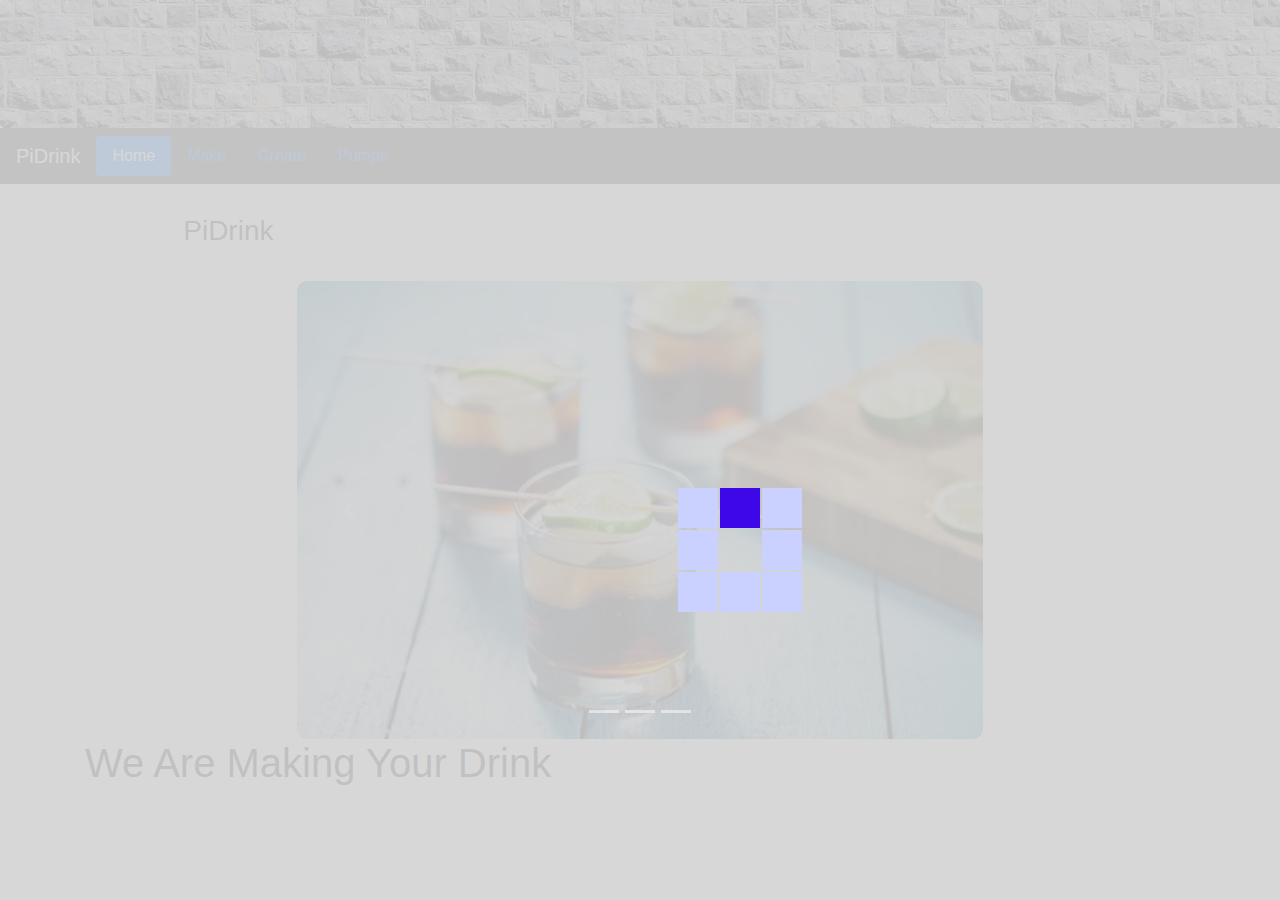
==== templates/index.html @ b64faab6 "Fix loading gif" ====
<!DOCTYPE html>
<html lang="en">
<head>
  <title>PiDrink</title>
  <meta charset="utf-8">
  <meta name="viewport" content="width=device-width, initial-scale=1">
  <link rel="shortcut icon" type="image/png" href="../static/img/favicon.png"/>
  <link rel="stylesheet" href="https://maxcdn.bootstrapcdn.com/bootstrap/4.1.3/css/bootstrap.min.css">
  <link rel="stylesheet" href="../static/css/PiDrink.css">
  <script src="https://ajax.googleapis.com/ajax/libs/jquery/3.3.1/jquery.min.js"></script>
  <script src="../static/js/PiDrink.js"></script>
  <script src="https://cdnjs.cloudflare.com/ajax/libs/popper.js/1.14.3/umd/popper.min.js"></script>
  <script src="https://maxcdn.bootstrapcdn.com/bootstrap/4.1.3/js/bootstrap.min.js"></script>
</head>
<body>

<div class="jumbotron text-center" style="margin-bottom:0">
  <!-- <h1>Welcome to PiDrink!</h1> -->
  <!-- <p>Resize this responsive page to see the effect!</p>  -->
</div>

<nav class="navbar navbar-expand-sm bg-dark navbar-dark">
  <a class="navbar-brand" href="#make">PiDrink</a>
  <ul class="nav nav-pills" role="tablist">
    <li class="nav-item">
        <a class="nav-link active" data-toggle="pill" href="#home">Home</a>
    </li>
    <li class="nav-item">
      <a class="nav-link" data-toggle="pill" href="#make">Make</a>
    </li>
    <li class="nav-item">
      <a class="nav-link" data-toggle="pill" href="#create">Create</a>
    </li>
    <li class="nav-item">
      <a class="nav-link" data-toggle="pill" href="#pumps">Pumps</a>
    </li>
  </ul> 
</nav>

<div class="container" style="margin-top:30px">
    <!-- Tab panes -->
    <div class="tab-content">
        <div id="home" class="container tab-pane active">
            <h3>PiDrink</h3>
            <div id="Drinks" class="carousel slide" data-ride="carousel">

                <!-- Indicators -->
                <ul class="carousel-indicators">
                    <li data-target="#Drinks" data-slide-to="0"></li>
                    <li data-target="#Drinks" data-slide-to="1"></li>
                    <li data-target="#Drinks" data-slide-to="2"></li>
                </ul>
                
                <!-- The slideshow -->
                <div class="carousel-inner">
                    <div class="carousel-item active">
                    <img src="../static/img/rum&coke.jpg" alt="Los Angeles">
                    </div>
                    <div class="carousel-item">
                    <img src="../static/img/margarita.jpg" alt="Chicago">
                    </div>
                    <div class="carousel-item">
                    <img src="../static/img/screwdriver.jpg" alt="New York">
                    </div>
                </div>
                
                <!-- Left and right controls -->
                <a class="carousel-control-prev" href="#Drinks" data-slide="prev">
                    <span class="carousel-control-prev-icon"></span>
                </a>
                <a class="carousel-control-next" href="#Drinks" data-slide="next">
                    <span class="carousel-control-next-icon"></span>
                </a>
            </div>
        </div>
        <div id="make" class="container tab-pane"><br>
            <h3>Order Your Drink</h3>
            <form id="makedrink">
                <div class="row">
                    <div class="col-sm-6">
                        <select class="form-control text-center" id="drink" name="drink_choice" required>
                            <option value="" selected disabled>--Drink Option--</option>
                        </select>
                    </div>
                    <div class="col-sm-6">
                        <button type="submit" class="btn btn-primary" id="makedrink">Make Drink</button>
                    </div>
                </div>
            </form>
        </div>
        <div id="create" class="container tab-pane fade"><br>
            <h3>Create a New Drink</h3>
            <form id="createdrink">
                <div id="ingredient_list">
                    <div class="row">
                        <div class="col-sm-8">
                            <div class="input-group mb-3">
                                <div class="input-group-prepend">
                                    <span class="input-group-text" id="basic-addon1">Name</span>
                                </div>
                                <input type="text" class="form-control" id="name" name="name" placeholder="Ex: Gin & Juice" required>
                            </div>
                        </div>
                        <div class="col-sm-4">
                            <button type="submit" class="btn btn-primary" id="create_drink">Create Drink</button>
                        </div>
                    </div>
                    <div class="row" id="div0">
                        <div class="col-sm-6">
                            <div class="input-group mb-3">
                                <div class="input-group-prepend">
                                    <span class="input-group-text" id="basic-addon1">Ingredient</span>
                                </div>
                                <select class="form-control text-center" id="ingredient0" name="ingredient0" required>
                                    <option value="" selected disabled>--Ingredient--</option>
                                </select>
                            </div>
                        </div>
                        <div class="col-sm-6">
                            <div class="input-group mb-3">
                                <div class="input-group-prepend">
                                    <span class="input-group-text" id="basic-addon1">Fluid Ounces</span>
                                </div>
                                <input type="text" class="form-control" id="amount0" name="amount0" placeholder="Ex: 100" required>
                            </div>
                        </div>
                    </div>
                </div>
                <div class="row">
                    <div class="col-sm-4">
                        <button class="btn btn-primary" id="add_ingredient">Add Ingredient</button>
                    </div>
                    <div class="col-sm-2"></div>
                    <div class="col-sm-4">
                        <button class="btn btn-primary" id="remove_ingredient">Remove Ingredient</button>
                    </div>
                </div>
            </form>
        </div>
        <div id="pumps" class="container tab-pane fade"><br>
            <h3>Configure Pumps</h3>
            <form id="changepumps">
                <div class="row form-group">
                    <div class="input-group col-sm-6">
                        <div class="input-group-prepend">
                            <span class="input-group-text" id="basic-addon1">Pump 1</span>
                        </div>
                        <select class="form-control text-center" id="pump1" name="drink_choice" required>
                            <option value="empty" class="text-center">--Empty--</option>
                        </select>
                    </div>
                    <div class="col-sm-2"></div>
                    <div class="col-sm-3">
                        <button type="submit" class="btn btn-primary" id="changepumps">Save Changes</button>
                    </div>
                </div>
                <div class="row form-group">
                    <div class="input-group col-sm-6">
                        <div class="input-group-prepend">
                            <span class="input-group-text" id="basic-addon1">Pump 2</span>
                        </div>
                        <select class="form-control text-center" id="pump2" name="drink_choice" required>
                            <option value="empty" class="text-center">--Empty--</option>
                        </select>
                    </div>
                </div>
                <div class="row form-group">
                    <div class="input-group col-sm-6">
                        <div class="input-group-prepend">
                            <span class="input-group-text" id="basic-addon1">Pump 3</span>
                        </div>
                        <select class="form-control text-center" id="pump3" name="drink_choice" required>
                            <option value="empty" class="text-center">--Empty--</option>
                        </select>
                    </div>
                </div>
                <div class="row form-group">
                    <div class="input-group col-sm-6">
                        <div class="input-group-prepend">
                            <span class="input-group-text" id="basic-addon1">Pump 4</span>
                        </div>
                        <select class="form-control text-center" id="pump4" name="drink_choice" required>
                            <option value="empty" class="text-center">--Empty--</option>
                        </select>
                    </div>
                </div>
                <div class="row form-group">
                    <div class="input-group col-sm-6">
                        <div class="input-group-prepend">
                            <span class="input-group-text" id="basic-addon1">Pump 5</span>
                        </div>
                        <select class="form-control text-center" id="pump5" name="drink_choice" required>
                            <option value="empty" class="text-center">--Empty--</option>
                        </select>
                    </div>
                </div>
                <div class="row form-group">
                    <div class="input-group col-sm-6">
                        <div class="input-group-prepend">
                            <span class="input-group-text" id="basic-addon1">Pump 6</span>
                        </div>
                        <select class="form-control text-center" id="pump6" name="drink_choice" required>
                            <option value="empty" class="text-center">--Empty--</option>
                        </select>
                    </div>
                </div>
            </form>
        </div>
    </div>
    <h1 class="loading">We Are Making Your Drink</h1>
    <div class="layer" id="cover"></div>
    <img src="../static/img/loading.gif" id="loading" class="load">
</div>

<!-- <div class="jumbotron text-center" style="margin-bottom:0">
  <p>Footer</p>
</div> -->

</body>
</html>
---- static/css/PiDrink.css ----
.content {
  margin: auto;
}

.layer {
    background-color: rgba(211, 211, 211, 0.9);
    position: fixed;
    top: 0;
    left: 0;
    width: 100%;
    height: 100%;
}

.load {
    position: fixed; /* or absolute */
    top: 50%;
    left: 50%;
}

h3 {
    padding-bottom: 25px;
}

.tab-pane {
    margin: auto;
    width: 85%;
    height: 85%;
}

.fakeimg {
    height: 200px;
    background: #aaa;
}

.jumbotron {
    background-image: url("../img/hokiestone.jpg");
    color: white;
}

.carousel {
    margin: auto;
    width: 75%;
    height: 75%;
}

.carousel-inner img {
    width: 100%;
    height: 100%;
    border-radius: 10px;
}
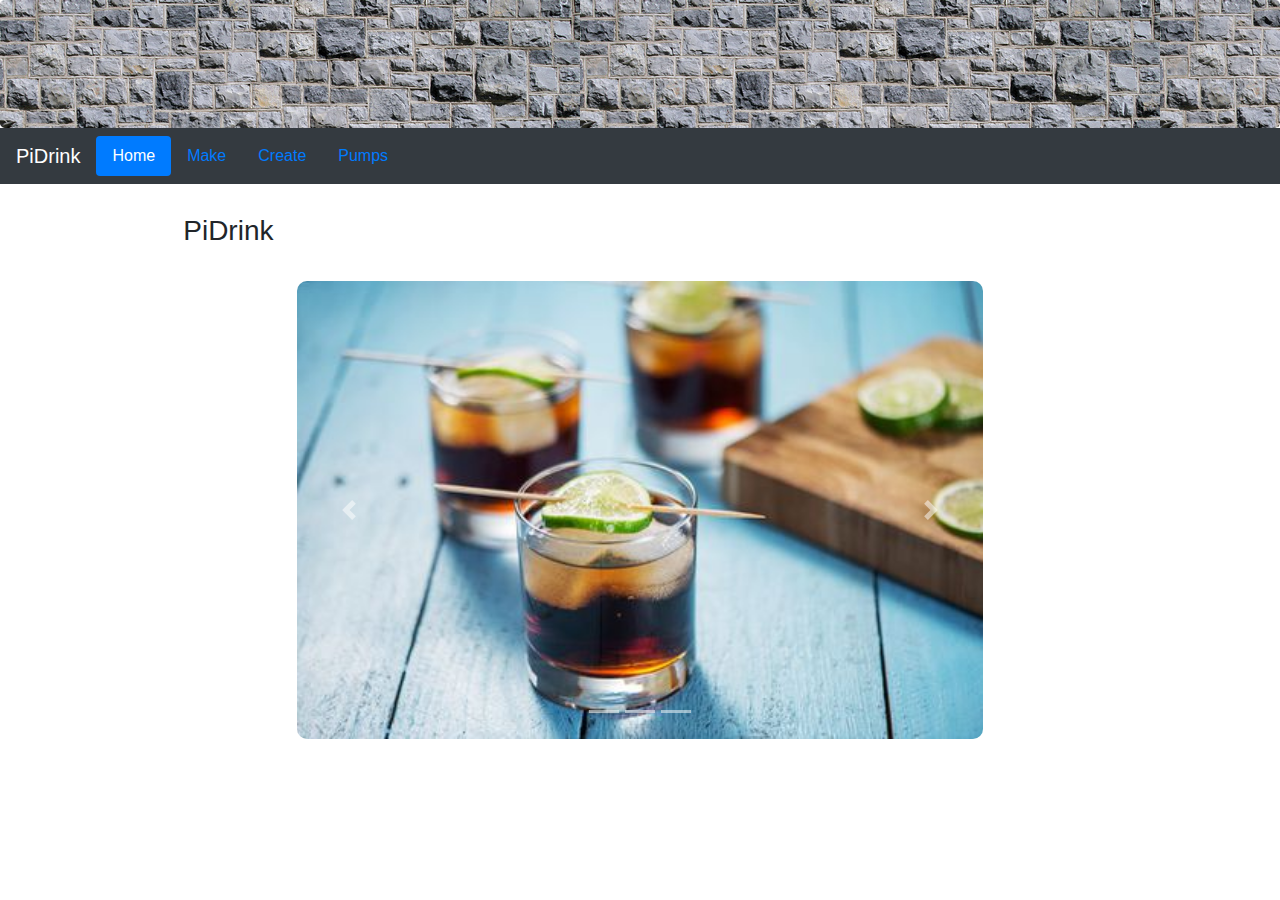
==== commit 9db2d0db: "Fix loading gif" ====
--- a/templates/index.html
+++ b/templates/index.html
@@ -207,7 +207,7 @@
             </form>
         </div>
     </div>
-    <h1 class="loading">We Are Making Your Drink</h1>
+    <h1 class="loading" id="title">We Are Making Your Drink</h1>
     <div class="layer" id="cover"></div>
     <img src="../static/img/loading.gif" id="loading" class="load">
 </div>
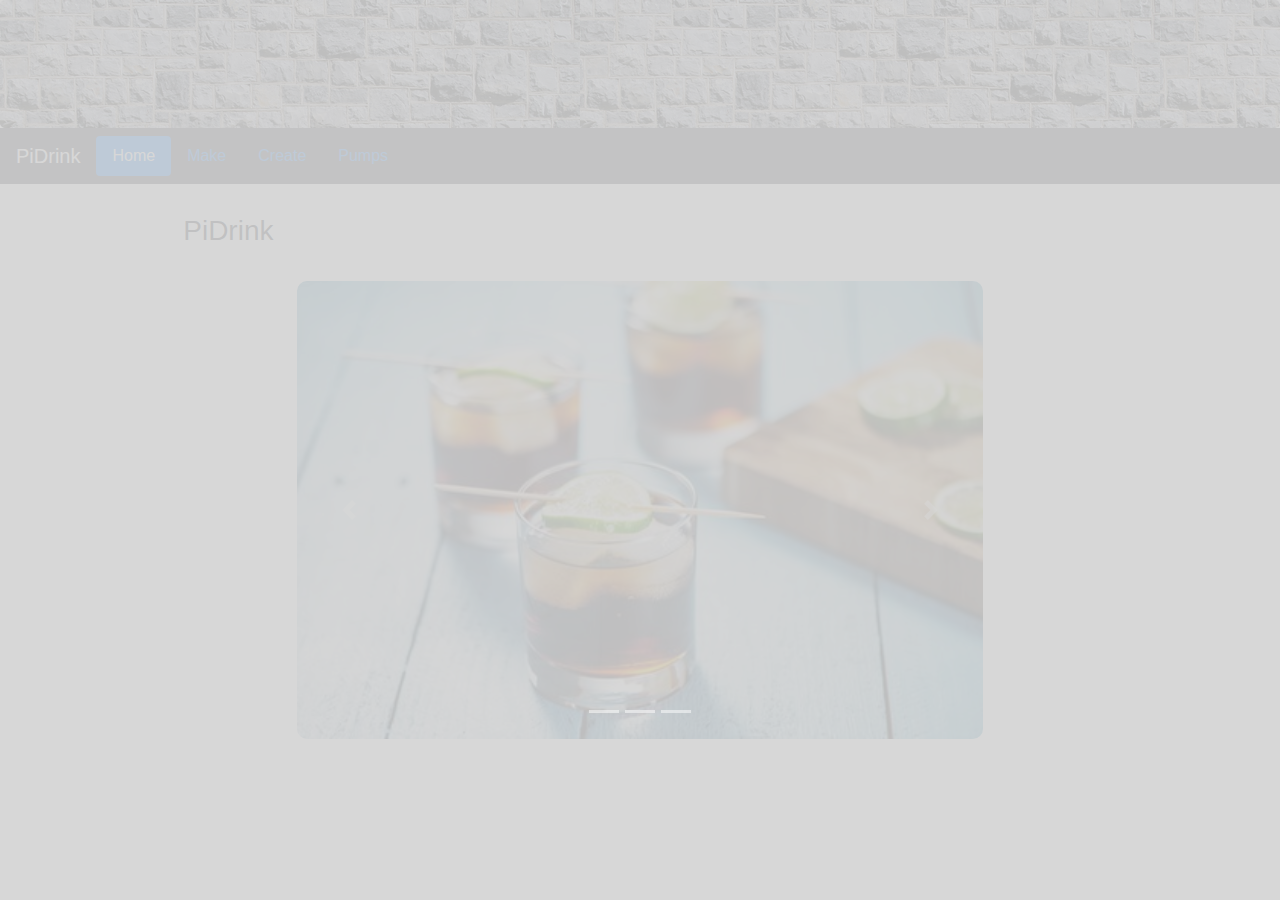
==== commit b6f8b580: "Fix loading gif" ====
--- a/templates/index.html
+++ b/templates/index.html
@@ -207,9 +207,9 @@
             </form>
         </div>
     </div>
-    <h1 class="loading" id="title">We Are Making Your Drink</h1>
     <div class="layer" id="cover"></div>
     <img src="../static/img/loading.gif" id="loading" class="load">
+    <h1 class="load" id="title">We Are Making Your Drink</h1>
 </div>
 
 <!-- <div class="jumbotron text-center" style="margin-bottom:0">
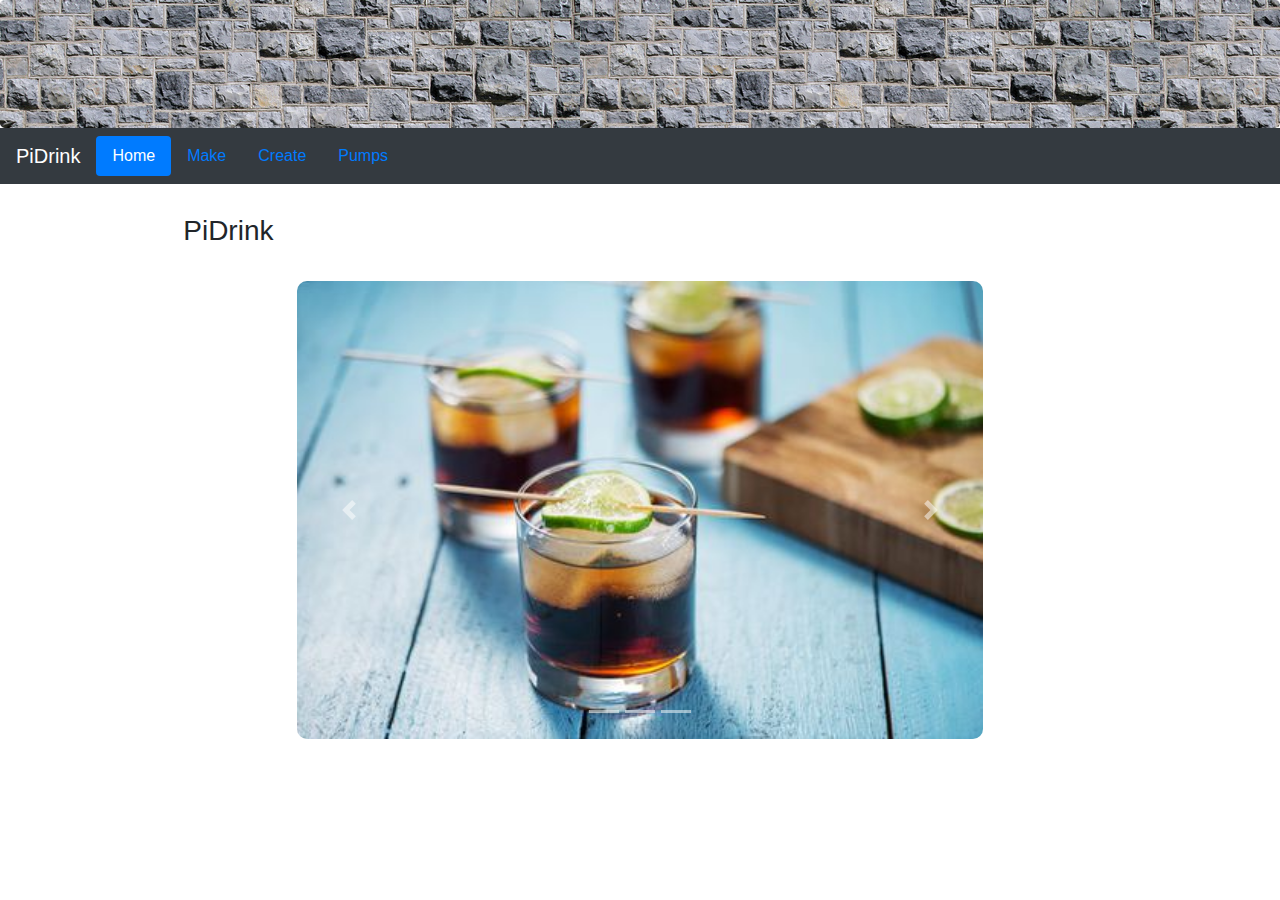
==== commit 6e0cb9d9: "Fix loading gif" ====
--- a/templates/index.html
+++ b/templates/index.html
@@ -207,7 +207,7 @@
             </form>
         </div>
     </div>
-    <div class="layer" id="cover"></div>
+    <div class="layer load" id="cover"></div>
     <img src="../static/img/loading.gif" id="loading" class="load">
     <h1 class="load" id="title">We Are Making Your Drink</h1>
 </div>
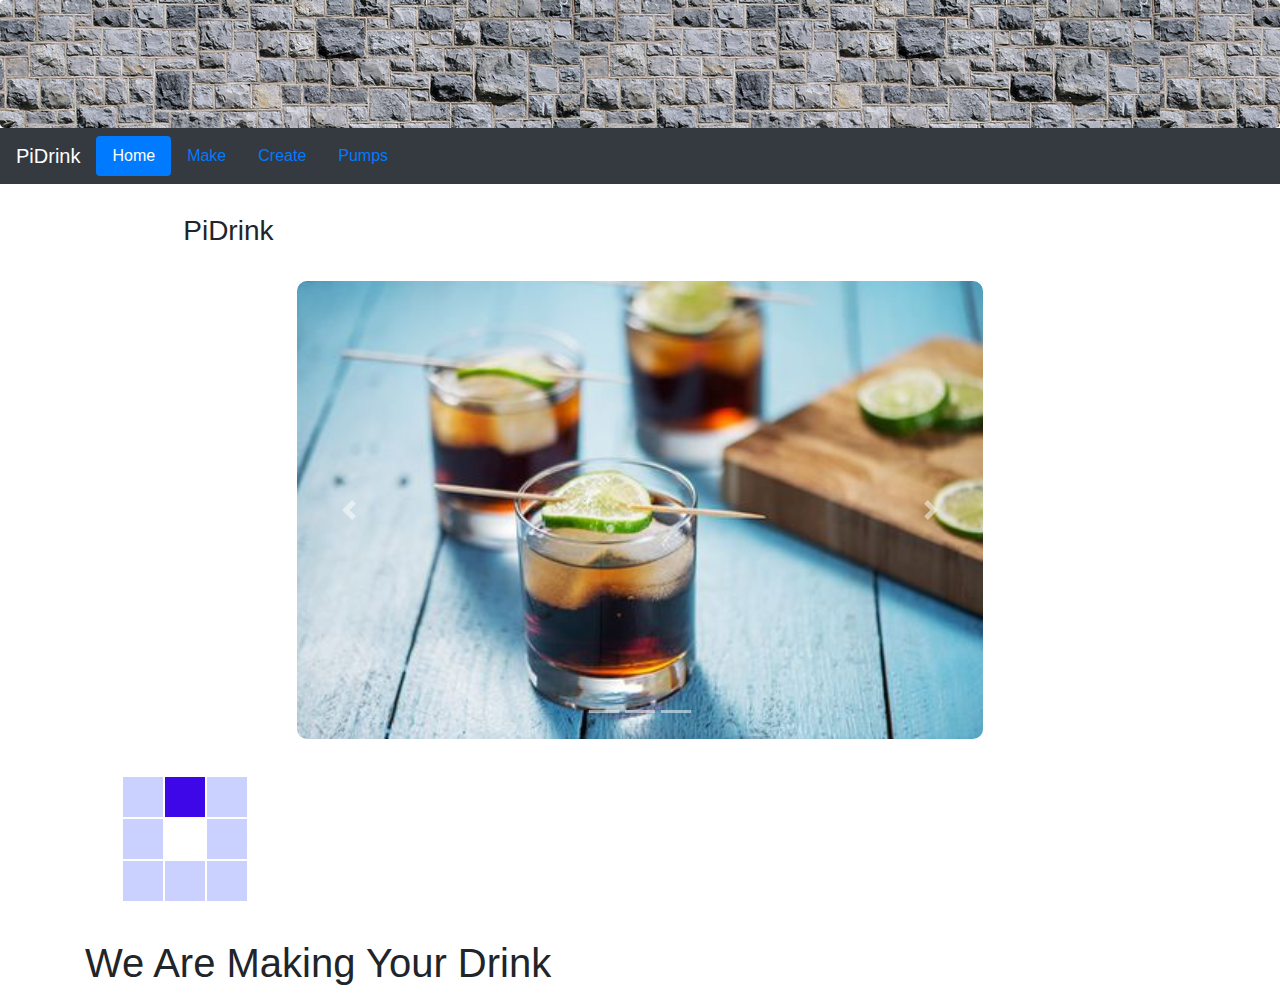
==== commit 2ebcf037: "Fix loading gif" ====
--- a/templates/index.html
+++ b/templates/index.html
@@ -208,8 +208,8 @@
         </div>
     </div>
     <div class="layer load" id="cover"></div>
-    <img src="../static/img/loading.gif" id="loading" class="load">
-    <h1 class="load" id="title">We Are Making Your Drink</h1>
+    <img src="../static/img/loading.gif" id="loading" class="load-gif">
+    <h1 class="load-header" id="title">We Are Making Your Drink</h1>
 </div>
 
 <!-- <div class="jumbotron text-center" style="margin-bottom:0">
--- a/static/css/PiDrink.css
+++ b/static/css/PiDrink.css
@@ -11,10 +11,18 @@
     height: 100%;
 }
 
+.load-header {
+    top: 45%;
+    left: 50%;
+}
+
+.load-gif {
+    top: 50%;
+    left: 45%;
+}
+
 .load {
     position: fixed; /* or absolute */
-    top: 50%;
-    left: 50%;
 }
 
 h3 {
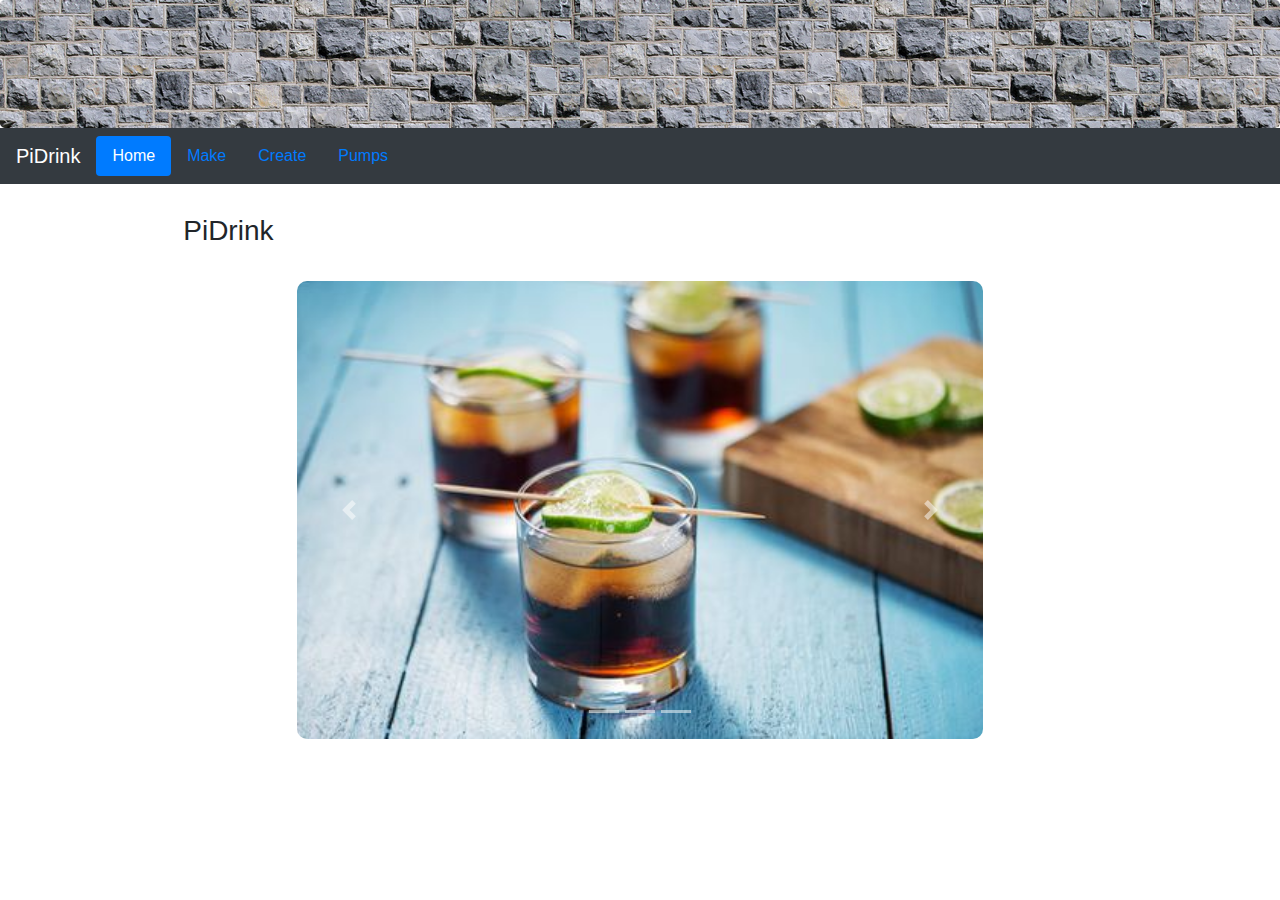
==== commit cee40d0a: "Fix loading gif" ====
--- a/templates/index.html
+++ b/templates/index.html
@@ -208,8 +208,8 @@
         </div>
     </div>
     <div class="layer load" id="cover"></div>
-    <img src="../static/img/loading.gif" id="loading" class="load-gif">
-    <h1 class="load-header" id="title">We Are Making Your Drink</h1>
+    <img src="../static/img/loading.gif" id="loading" class="load load-gif">
+    <h1 class="load load-header" id="title">We Are Making Your Drink</h1>
 </div>
 
 <!-- <div class="jumbotron text-center" style="margin-bottom:0">
